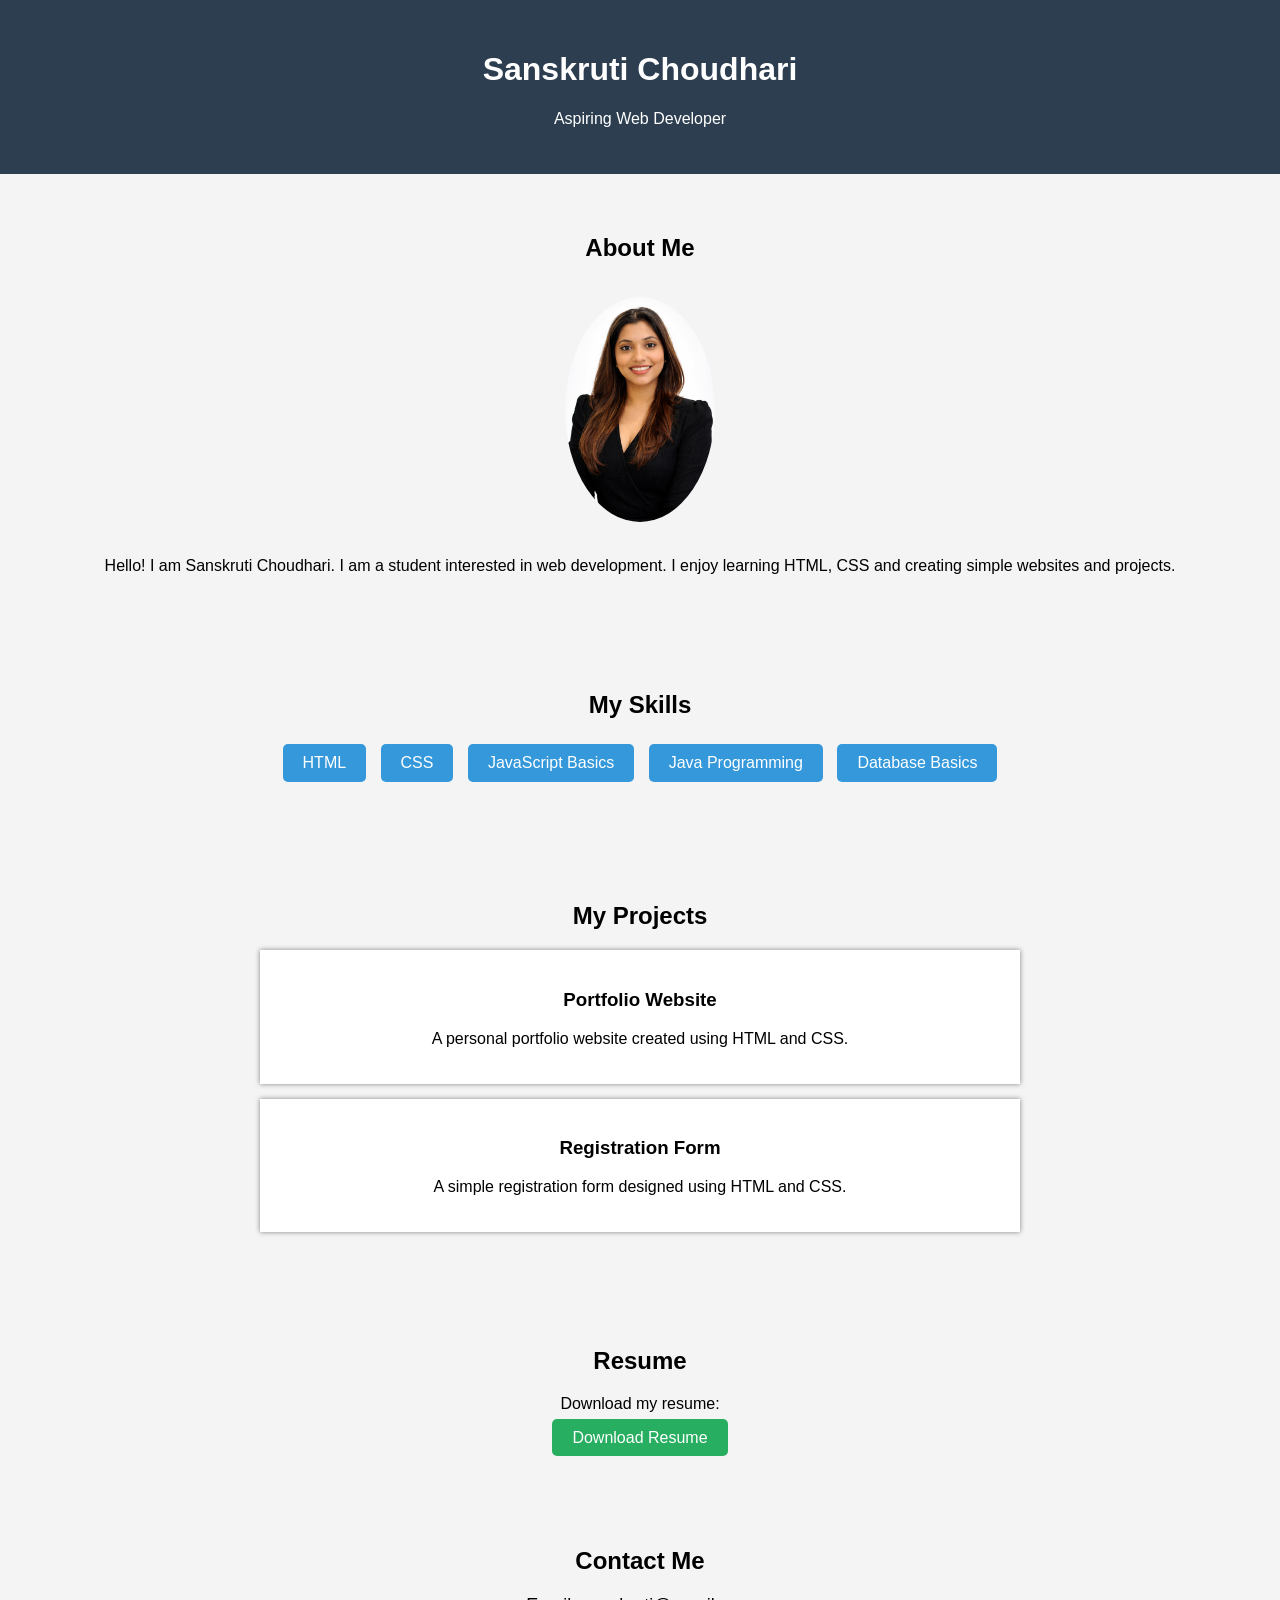
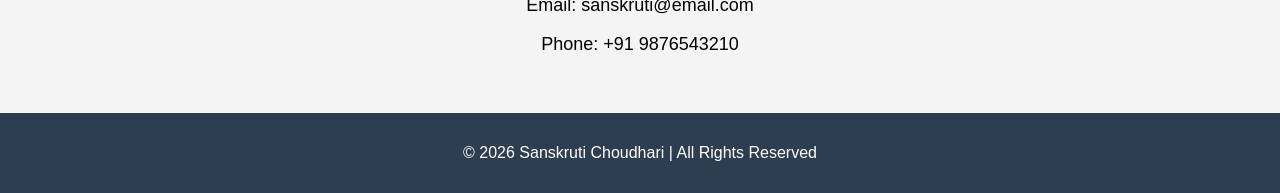
==== index.html @ a01a948c "Add files via upload" ====
<!DOCTYPE html>
<html lang="en">
<head>
<meta charset="UTF-8">
<meta name="viewport" content="width=device-width, initial-scale=1.0">
<title>My Portfolio</title>
<link rel="stylesheet" href="style.css">
</head>

<body>

<!-- Header Section -->
<header>
    <h1>Sanskruti Choudhari</h1>
    <p>Aspiring Web Developer</p>
</header>

<!-- About Section -->
<section id="about">
    <h2>About Me</h2>
    <img src="sans.png" alt="My Photo">
    <p>
        Hello! I am Sanskruti Choudhari. I am a student interested in web development.
        I enjoy learning HTML, CSS and creating simple websites and projects.
    </p>
</section>

<!-- Skills Section -->
<section id="skills">
    <h2>My Skills</h2>
    <ul>
        <li>HTML</li>
        <li>CSS</li>
        <li>JavaScript Basics</li>
        <li>Java Programming</li>
        <li>Database Basics</li>
    </ul>
</section>

<!-- Projects Section -->
<section id="projects">
    <h2>My Projects</h2>

    <div class="project">
        <h3>Portfolio Website</h3>
        <p>A personal portfolio website created using HTML and CSS.</p>
    </div>

    <div class="project">
        <h3>Registration Form</h3>
        <p>A simple registration form designed using HTML and CSS.</p>
    </div>

</section>

<!-- Resume Section -->
<section id="resume">
    <h2>Resume</h2>
    <p>Download my resume:</p>
    <a href="resume.html" download class="btn">Download Resume</a>
</section>

<!-- Contact Section -->
<section id="contact">
    <h2>Contact Me</h2>
    <p>Email: sanskruti@email.com</p>
    <p>Phone: +91 9876543210</p>
</section>

<!-- Footer -->
<footer>
    <p>© 2026 Sanskruti Choudhari | All Rights Reserved</p>
</footer>

</body>
</html>
---- style.css ----
body{
    font-family: Arial;
    margin:0;
    padding:0;
    background:#f4f4f4;
}

/* Header */
header{
    background:#2c3e50;
    color:white;
    text-align:center;
    padding:30px;
}

/* Sections */
section{
    padding:40px;
    text-align:center;
}

/* About Image */
#about img{
    width:150px;
    border-radius:50%;
    margin:15px;
}

/* Skills */
#skills ul{
    list-style:none;
    padding:0;
}

#skills li{
    display:inline-block;
    background:#3498db;
    color:white;
    padding:10px 20px;
    margin:5px;
    border-radius:5px;
}

/* Projects */
.project{
    background:white;
    margin:15px auto;
    padding:20px;
    width:60%;
    box-shadow:0 0 5px gray;
}

/* Resume Button */
.btn{
    background:#27ae60;
    color:white;
    padding:10px 20px;
    text-decoration:none;
    border-radius:5px;
}

/* Contact */
#contact p{
    font-size:18px;
}

/* Footer */
footer{
    background:#2c3e50;
    color:white;
    text-align:center;
    padding:15px;
}
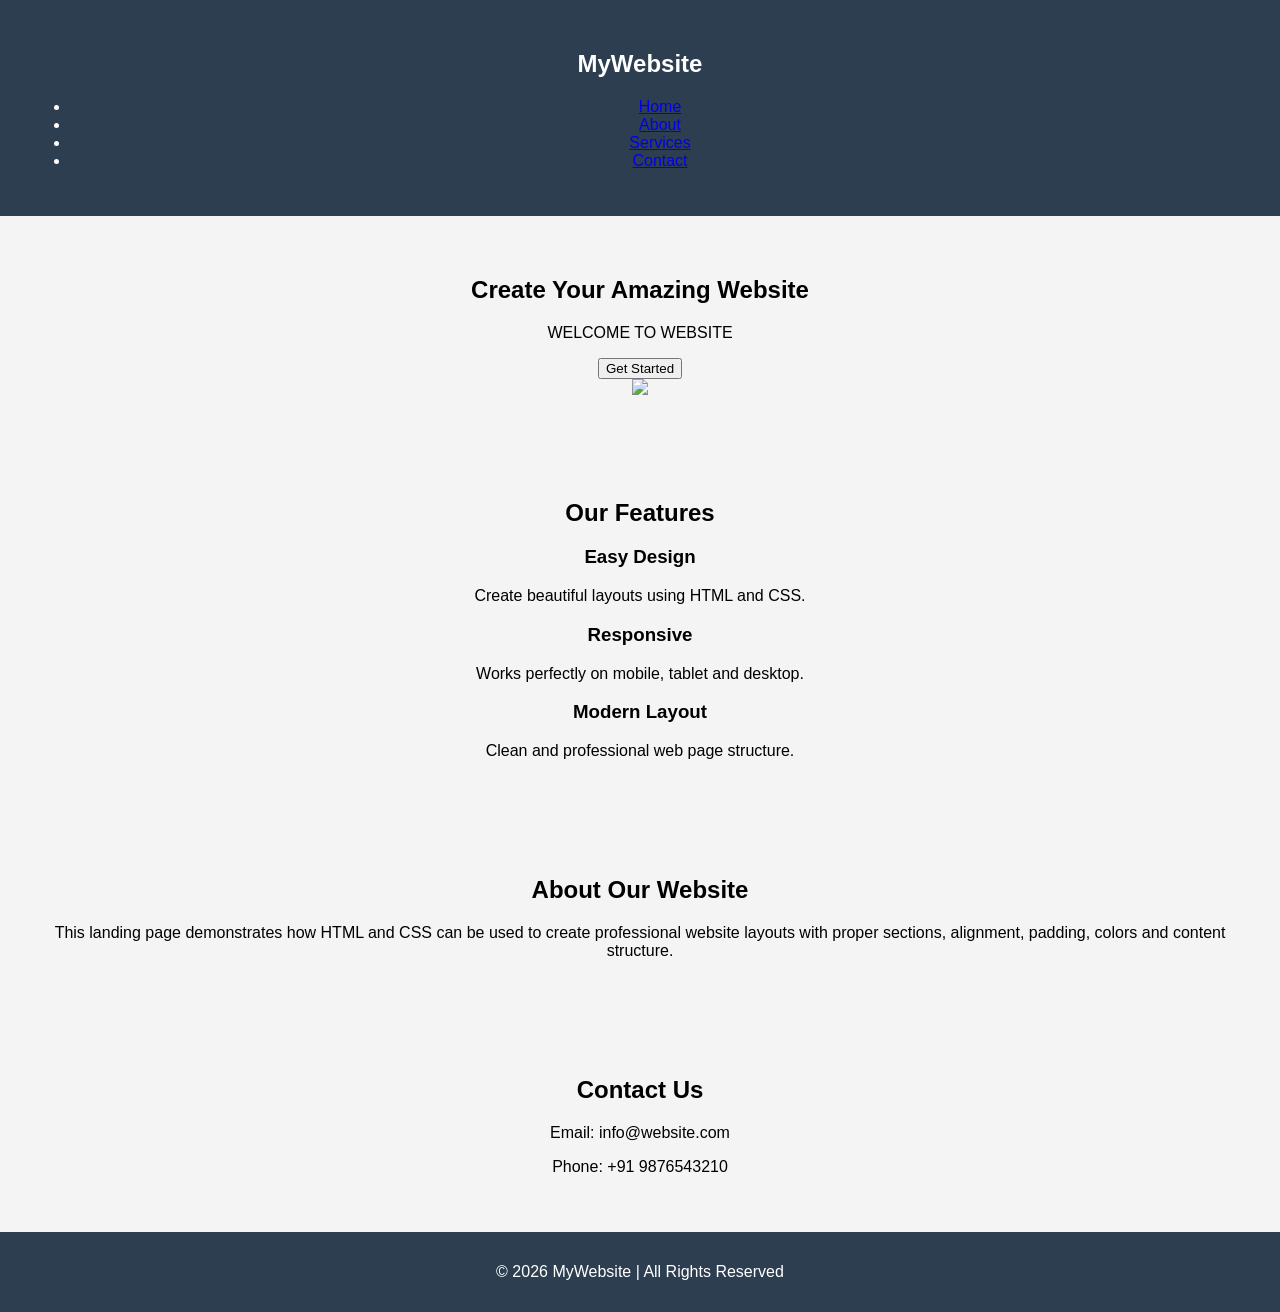
==== commit 0b8ba79d: "Add files via upload" ====
--- a/index.html
+++ b/index.html
@@ -3,73 +3,99 @@
 <head>
 <meta charset="UTF-8">
 <meta name="viewport" content="width=device-width, initial-scale=1.0">
-<title>My Portfolio</title>
+<title>Landing Page</title>
 <link rel="stylesheet" href="style.css">
 </head>
 
 <body>
 
-<!-- Header Section -->
+<!-- Navigation -->
 <header>
-    <h1>Sanskruti Choudhari</h1>
-    <p>Aspiring Web Developer</p>
+<nav>
+<h2 class="logo">MyWebsite</h2>
+
+<ul>
+<li><a href="home.html">Home</a></li>
+<li><a href="about.html">About</a></li>
+<li><a href="service.html">Services</a></li>
+<li><a href="contact.html">Contact</a></li>
+</ul>
+
+</nav>
 </header>
 
-<!-- About Section -->
-<section id="about">
-    <h2>About Me</h2>
-    <img src="sans.png" alt="My Photo">
-    <p>
-        Hello! I am Sanskruti Choudhari. I am a student interested in web development.
-        I enjoy learning HTML, CSS and creating simple websites and projects.
-    </p>
-</section>
+<!-- Hero Section -->
+<section class="hero">
 
-<!-- Skills Section -->
-<section id="skills">
-    <h2>My Skills</h2>
-    <ul>
-        <li>HTML</li>
-        <li>CSS</li>
-        <li>JavaScript Basics</li>
-        <li>Java Programming</li>
-        <li>Database Basics</li>
-    </ul>
-</section>
+<div class="hero-text">
+<h1>Create Your Amazing Website</h1>
+<p>
+    WELCOME TO WEBSITE
+</p>
 
-<!-- Projects Section -->
-<section id="projects">
-    <h2>My Projects</h2>
+<button>Get Started</button>
+</div>
 
-    <div class="project">
-        <h3>Portfolio Website</h3>
-        <p>A personal portfolio website created using HTML and CSS.</p>
-    </div>
-
-    <div class="project">
-        <h3>Registration Form</h3>
-        <p>A simple registration form designed using HTML and CSS.</p>
-    </div>
+<div class="hero-image">
+<img src="https://cdn-icons-png.flaticon.com/512/1055/1055687.png">
+</div>
 
 </section>
 
-<!-- Resume Section -->
-<section id="resume">
-    <h2>Resume</h2>
-    <p>Download my resume:</p>
-    <a href="resume.html" download class="btn">Download Resume</a>
+<!-- Features Section -->
+<section class="features">
+
+<h2>Our Features</h2>
+
+<div class="feature-container">
+
+<div class="box">
+<h3>Easy Design</h3>
+<p>Create beautiful layouts using HTML and CSS.</p>
+</div>
+
+<div class="box">
+<h3>Responsive</h3>
+<p>Works perfectly on mobile, tablet and desktop.</p>
+</div>
+
+<div class="box">
+<h3>Modern Layout</h3>
+<p>Clean and professional web page structure.</p>
+</div>
+
+</div>
+
+</section>
+
+<!-- About Section -->
+<section class="about">
+
+<h2>About Our Website</h2>
+
+<p>
+This landing page demonstrates how HTML and CSS can be used
+to create professional website layouts with proper sections,
+alignment, padding, colors and content structure.
+</p>
+
 </section>
 
 <!-- Contact Section -->
-<section id="contact">
-    <h2>Contact Me</h2>
-    <p>Email: sanskruti@email.com</p>
-    <p>Phone: +91 9876543210</p>
+<section class="contact">
+
+<h2>Contact Us</h2>
+
+<p>Email: info@website.com</p>
+<p>Phone: +91 9876543210</p>
+
 </section>
 
 <!-- Footer -->
 <footer>
-    <p>© 2026 Sanskruti Choudhari | All Rights Reserved</p>
+
+<p>© 2026 MyWebsite | All Rights Reserved</p>
+
 </footer>
 
 </body>
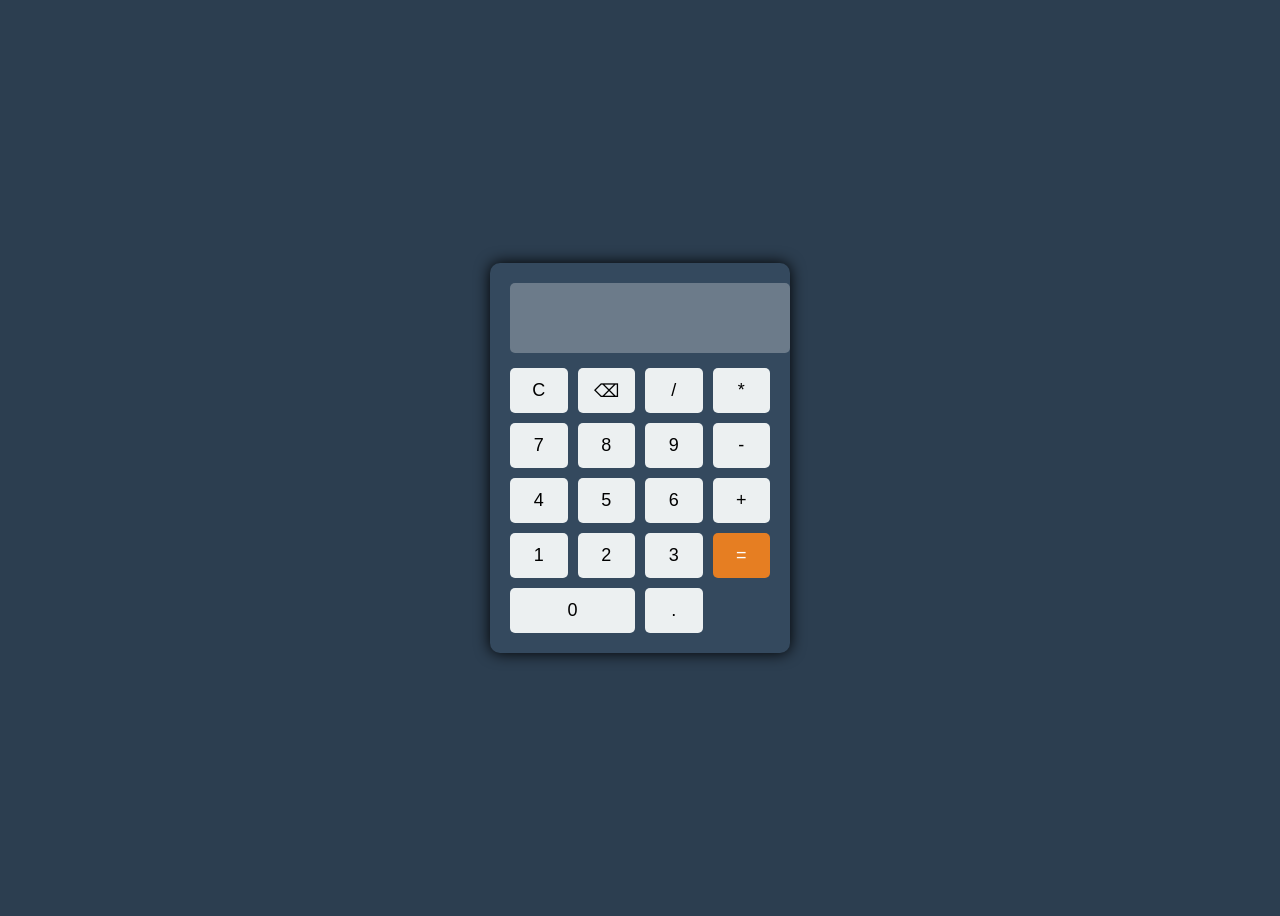
==== commit fde8624b: "Add files via upload" ====
--- a/index.html
+++ b/index.html
@@ -1,102 +1,48 @@
 <!DOCTYPE html>
 <html lang="en">
+
 <head>
 <meta charset="UTF-8">
-<meta name="viewport" content="width=device-width, initial-scale=1.0">
-<title>Landing Page</title>
+<title>Calculator</title>
 <link rel="stylesheet" href="style.css">
 </head>
 
 <body>
 
-<!-- Navigation -->
-<header>
-<nav>
-<h2 class="logo">MyWebsite</h2>
+<div class="calculator">
 
-<ul>
-<li><a href="home.html">Home</a></li>
-<li><a href="about.html">About</a></li>
-<li><a href="service.html">Services</a></li>
-<li><a href="contact.html">Contact</a></li>
-</ul>
+<input type="text" id="display" disabled>
 
-</nav>
-</header>
+<div class="buttons">
 
-<!-- Hero Section -->
-<section class="hero">
+<button onclick="clearDisplay()">C</button>
+<button onclick="deleteLast()">⌫</button>
+<button onclick="appendValue('/')">/</button>
+<button onclick="appendValue('*')">*</button>
 
-<div class="hero-text">
-<h1>Create Your Amazing Website</h1>
-<p>
-    WELCOME TO WEBSITE
-</p>
+<button onclick="appendValue('7')">7</button>
+<button onclick="appendValue('8')">8</button>
+<button onclick="appendValue('9')">9</button>
+<button onclick="appendValue('-')">-</button>
 
-<button>Get Started</button>
-</div>
+<button onclick="appendValue('4')">4</button>
+<button onclick="appendValue('5')">5</button>
+<button onclick="appendValue('6')">6</button>
+<button onclick="appendValue('+')">+</button>
 
-<div class="hero-image">
-<img src="https://cdn-icons-png.flaticon.com/512/1055/1055687.png">
-</div>
+<button onclick="appendValue('1')">1</button>
+<button onclick="appendValue('2')">2</button>
+<button onclick="appendValue('3')">3</button>
+<button class="equal" onclick="calculate()">=</button>
 
-</section>
+<button onclick="appendValue('0')" class="zero">0</button>
+<button onclick="appendValue('.')">.</button>
 
-<!-- Features Section -->
-<section class="features">
-
-<h2>Our Features</h2>
-
-<div class="feature-container">
-
-<div class="box">
-<h3>Easy Design</h3>
-<p>Create beautiful layouts using HTML and CSS.</p>
-</div>
-
-<div class="box">
-<h3>Responsive</h3>
-<p>Works perfectly on mobile, tablet and desktop.</p>
-</div>
-
-<div class="box">
-<h3>Modern Layout</h3>
-<p>Clean and professional web page structure.</p>
 </div>
 
 </div>
 
-</section>
-
-<!-- About Section -->
-<section class="about">
-
-<h2>About Our Website</h2>
-
-<p>
-This landing page demonstrates how HTML and CSS can be used
-to create professional website layouts with proper sections,
-alignment, padding, colors and content structure.
-</p>
-
-</section>
-
-<!-- Contact Section -->
-<section class="contact">
-
-<h2>Contact Us</h2>
-
-<p>Email: info@website.com</p>
-<p>Phone: +91 9876543210</p>
-
-</section>
-
-<!-- Footer -->
-<footer>
-
-<p>© 2026 MyWebsite | All Rights Reserved</p>
-
-</footer>
+<script src="script.js"></script>
 
 </body>
 </html>
--- a/style.css
+++ b/style.css
@@ -1,73 +1,59 @@
 body{
-    font-family: Arial;
-    margin:0;
-    padding:0;
-    background:#f4f4f4;
+display:flex;
+justify-content:center;
+align-items:center;
+height:100vh;
+background:#2c3e50;
+font-family:Arial;
 }
 
-/* Header */
-header{
-    background:#2c3e50;
-    color:white;
-    text-align:center;
-    padding:30px;
+.calculator{
+background:#34495e;
+padding:20px;
+border-radius:10px;
+width:260px;
+box-shadow:0 0 15px black;
 }
 
-/* Sections */
-section{
-    padding:40px;
-    text-align:center;
+#display{
+width:100%;
+height:50px;
+font-size:22px;
+margin-bottom:15px;
+text-align:right;
+padding:10px;
+border:none;
+border-radius:5px;
 }
 
-/* About Image */
-#about img{
-    width:150px;
-    border-radius:50%;
-    margin:15px;
+.buttons{
+display:grid;
+grid-template-columns:repeat(4,1fr);
+gap:10px;
 }
 
-/* Skills */
-#skills ul{
-    list-style:none;
-    padding:0;
+button{
+height:45px;
+font-size:18px;
+border:none;
+border-radius:5px;
+background:#ecf0f1;
+cursor:pointer;
 }
 
-#skills li{
-    display:inline-block;
-    background:#3498db;
-    color:white;
-    padding:10px 20px;
-    margin:5px;
-    border-radius:5px;
+button:hover{
+background:#bdc3c7;
 }
 
-/* Projects */
-.project{
-    background:white;
-    margin:15px auto;
-    padding:20px;
-    width:60%;
-    box-shadow:0 0 5px gray;
+.equal{
+background:#e67e22;
+color:white;
 }
 
-/* Resume Button */
-.btn{
-    background:#27ae60;
-    color:white;
-    padding:10px 20px;
-    text-decoration:none;
-    border-radius:5px;
+.equal:hover{
+background:#d35400;
 }
 
-/* Contact */
-#contact p{
-    font-size:18px;
-}
-
-/* Footer */
-footer{
-    background:#2c3e50;
-    color:white;
-    text-align:center;
-    padding:15px;
+.zero{
+grid-column:span 2;
 }
